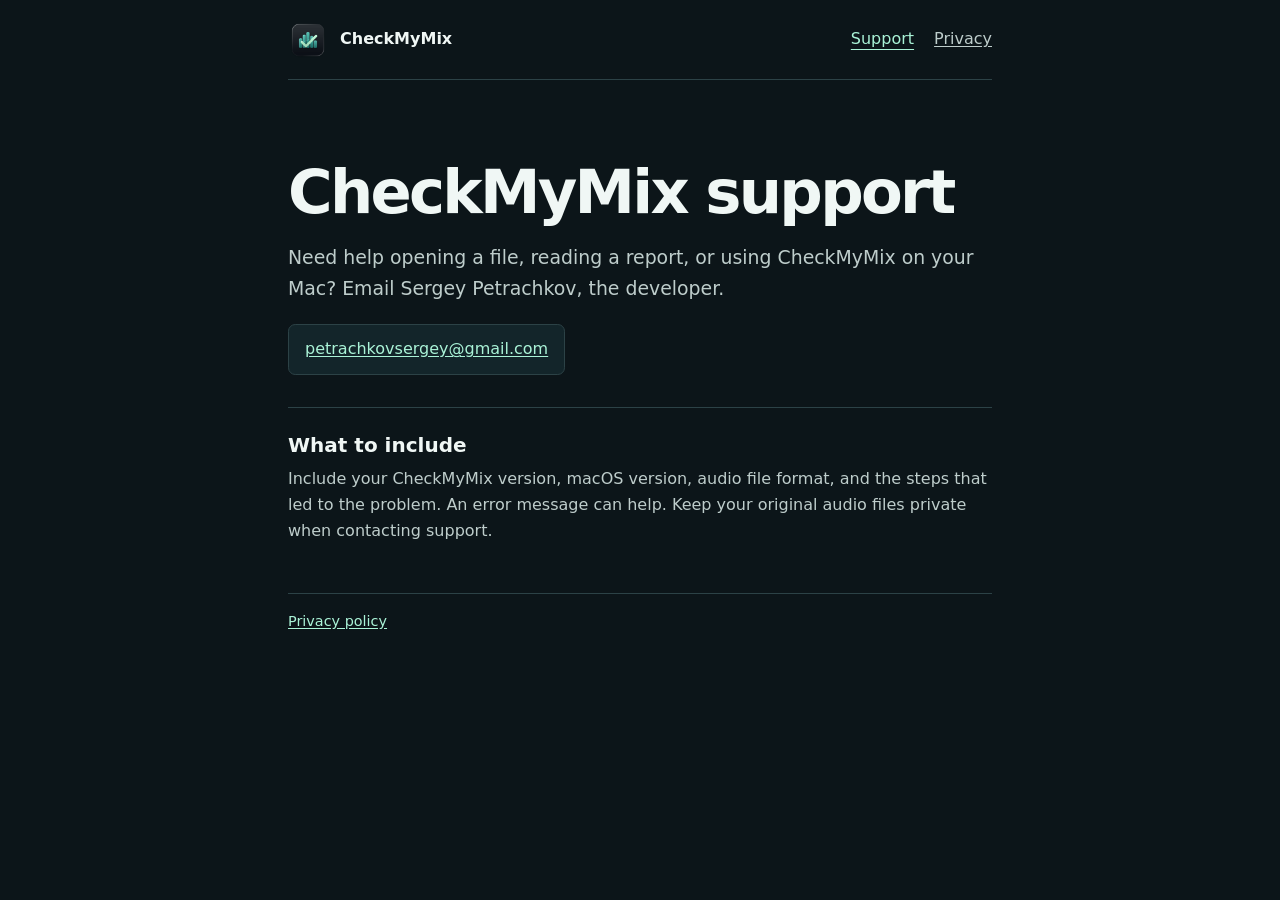
==== index.html @ 985842a3 "Publish CheckMyMix support and privacy pages" ====
<!doctype html>
<html lang="en">
<head>
  <meta charset="utf-8">
  <meta name="viewport" content="width=device-width, initial-scale=1">
  <meta name="description" content="Contact support for CheckMyMix, a free on-device audio analyzer for Mac.">
  <title>Support | CheckMyMix</title>
  <link rel="icon" href="./icon.png" type="image/png">
  <link rel="stylesheet" href="./style.css">
</head>
<body>
  <header class="site-header shell">
    <a class="brand" href="./"><img src="./icon.png" width="40" height="40" alt="">CheckMyMix</a>
    <nav aria-label="Main navigation">
      <a href="./" aria-current="page">Support</a>
      <a href="./privacy/">Privacy</a>
    </nav>
  </header>
  <main class="shell">
    <h1>CheckMyMix support</h1>
    <p class="intro">Need help opening a file, reading a report, or using CheckMyMix on your Mac? Email Sergey Petrachkov, the developer.</p>
    <a class="email" href="mailto:petrachkovsergey@gmail.com?subject=CheckMyMix%20support">petrachkovsergey@gmail.com</a>
    <section aria-labelledby="help-title">
      <h2 id="help-title">What to include</h2>
      <p>Include your CheckMyMix version, macOS version, audio file format, and the steps that led to the problem. An error message can help. Keep your original audio files private when contacting support.</p>
    </section>
  </main>
  <footer class="shell"><a href="./privacy/">Privacy policy</a></footer>
</body>
</html>
---- style.css ----
:root {
  color-scheme: dark;
  --background: #0c1519;
  --text: #f0f7f5;
  --muted: #becdcb;
  --accent: #aaf3d7;
  --line: #2c4246;
}

* { box-sizing: border-box; }

body {
  margin: 0;
  background: var(--background);
  color: var(--text);
  font: 1rem/1.65 system-ui, sans-serif;
}

.shell { width: min(100% - 2.5rem, 44rem); margin-inline: auto; }

.site-header {
  min-height: 5rem;
  display: flex;
  flex-wrap: wrap;
  justify-content: space-between;
  align-items: center;
  gap: 0.5rem 1.5rem;
  padding-block: 0.75rem;
  border-bottom: 1px solid var(--line);
}

.brand, nav { display: flex; align-items: center; gap: 0.75rem; }
.brand { color: var(--text); font-weight: 700; text-decoration: none; }
nav { gap: 1.25rem; }
nav a { color: var(--muted); }
nav a[aria-current] { color: var(--accent); text-underline-offset: 0.3em; }

main { padding-block: clamp(2.5rem, 8vw, 5rem) 3rem; }
h1, h2, p { margin: 0; }
h1 { font-size: clamp(2.2rem, 7vw, 3.8rem); line-height: 1.08; letter-spacing: -0.045em; margin-bottom: 1rem; }
h2 { font-size: 1.25rem; line-height: 1.3; margin-bottom: 0.5rem; }
p { color: var(--muted); }
p + p { margin-top: 0.7rem; }
.intro { font-size: 1.18rem; }
.date { font-size: 0.9rem; margin-bottom: 1rem; }
section { border-top: 1px solid var(--line); margin-top: 2rem; padding-top: 1.5rem; }

a { color: var(--accent); text-underline-offset: 0.15em; }
a:focus-visible { outline: 2px solid var(--accent); outline-offset: 4px; }
.email {
  display: inline-block;
  margin-top: 1.25rem;
  padding: 0.7rem 1rem;
  border: 1px solid var(--line);
  border-radius: 0.45rem;
  background: #13252a;
  overflow-wrap: anywhere;
}

footer { border-top: 1px solid var(--line); padding-block: 1rem 2rem; font-size: 0.9rem; }
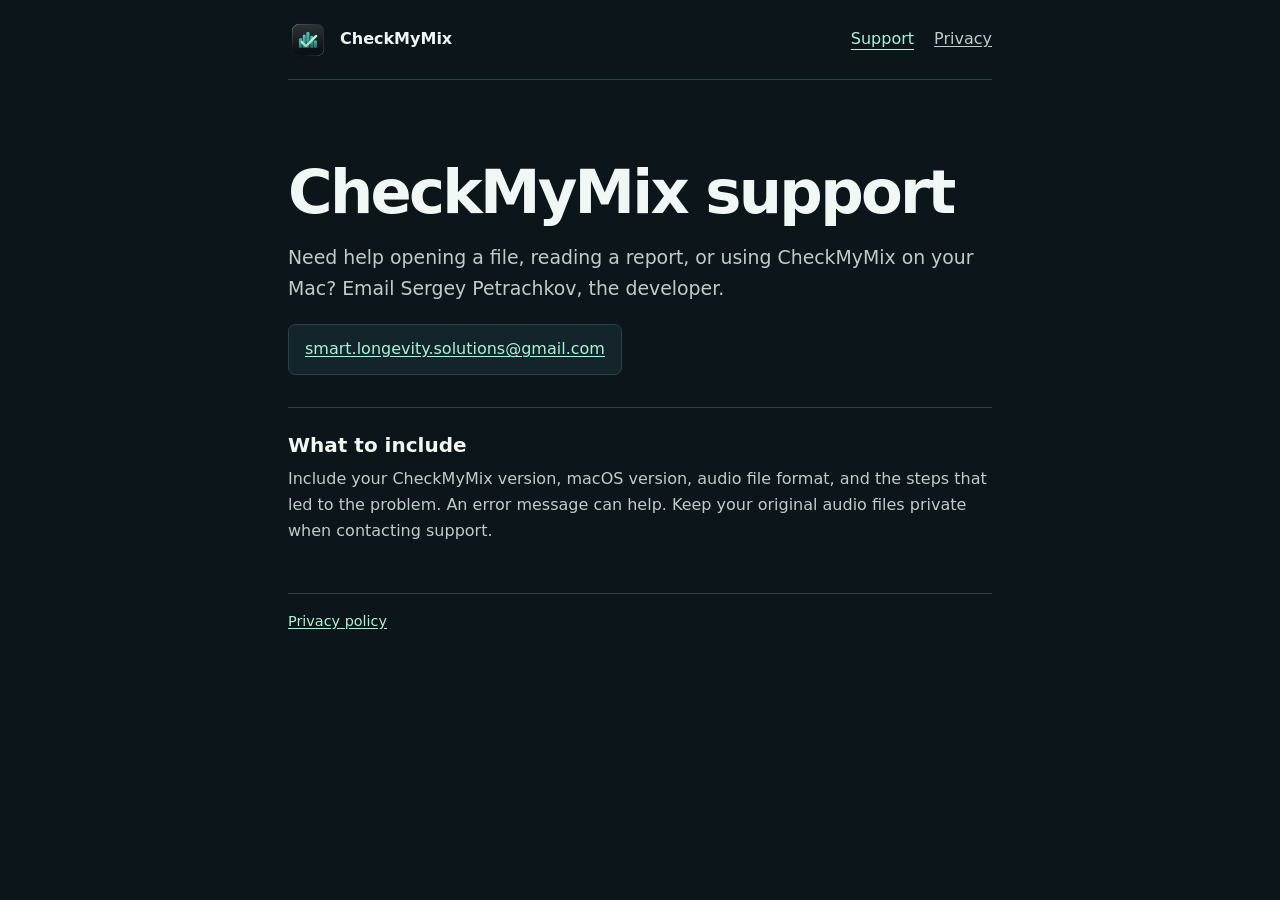
==== commit be28bf9f: "Update CheckMyMix support contact" ====
--- a/index.html
+++ b/index.html
@@ -19,7 +19,7 @@
   <main class="shell">
     <h1>CheckMyMix support</h1>
     <p class="intro">Need help opening a file, reading a report, or using CheckMyMix on your Mac? Email Sergey Petrachkov, the developer.</p>
-    <a class="email" href="mailto:petrachkovsergey@gmail.com?subject=CheckMyMix%20support">petrachkovsergey@gmail.com</a>
+    <a class="email" href="mailto:smart.longevity.solutions@gmail.com?subject=CheckMyMix%20support">smart.longevity.solutions@gmail.com</a>
     <section aria-labelledby="help-title">
       <h2 id="help-title">What to include</h2>
       <p>Include your CheckMyMix version, macOS version, audio file format, and the steps that led to the problem. An error message can help. Keep your original audio files private when contacting support.</p>
